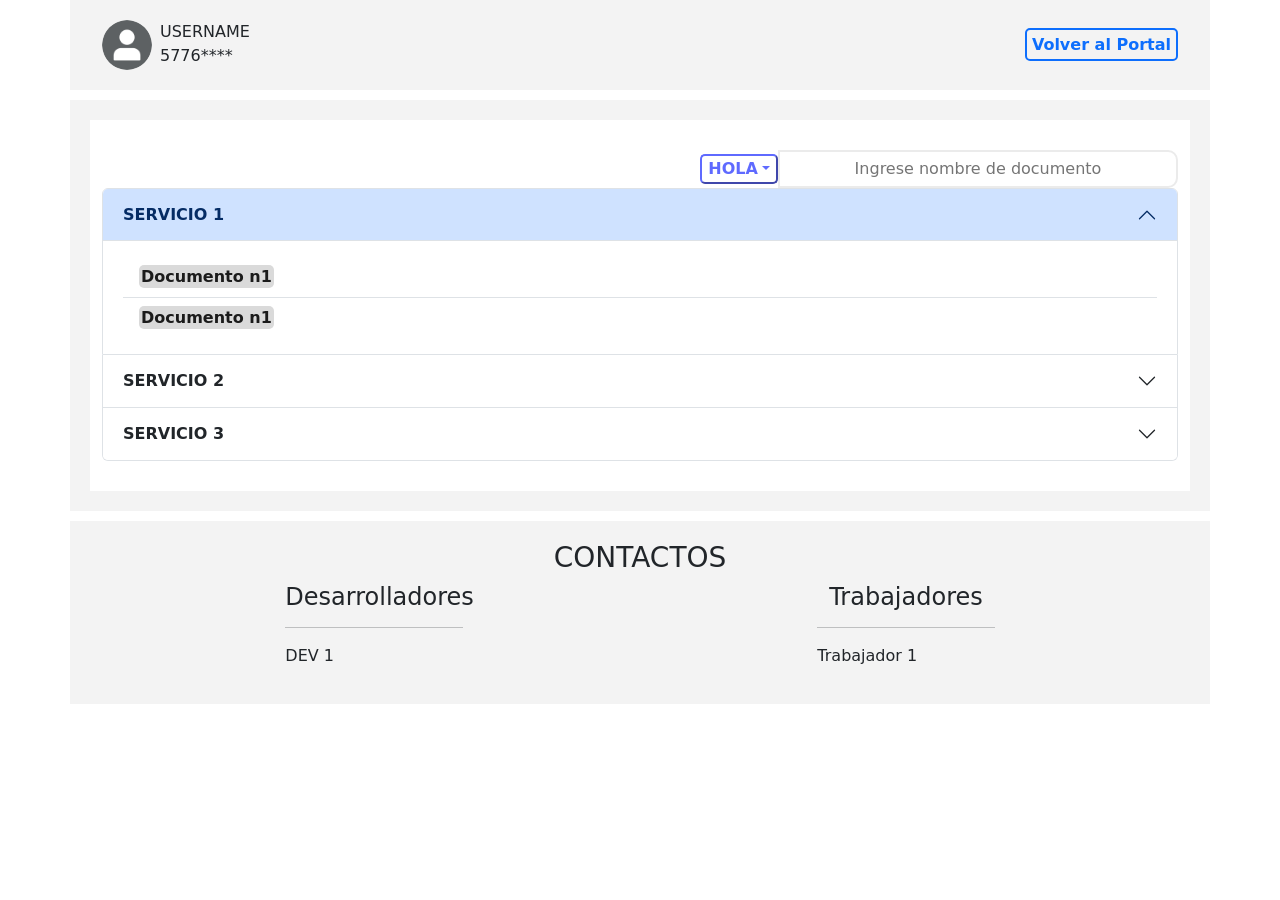
==== documentos.html @ 2d98b084 "Add files via upload" ====
<html lang="es">
<head>
    <meta charset="UTF-8">
    <meta name="viewport" content="width=device-width, initial-scale=1.0">
    <title>Documentos</title>
    <link rel="stylesheet" href="src/frame.css">
    <link rel="stylesheet" href="src/images.css">
    <link rel="stylesheet" href="src/button.css">
    <link rel="stylesheet" href="src/nav.css">
    <link rel="stylesheet" href="src/footer.css">
    <link href="https://cdn.jsdelivr.net/npm/bootstrap@5.3.8/dist/css/bootstrap.min.css" rel="stylesheet" integrity="sha384-sRIl4kxILFvY47J16cr9ZwB07vP4J8+LH7qKQnuqkuIAvNWLzeN8tE5YBujZqJLB" crossorigin="anonymous">
    
</head>
<body>
    <div class="container">
        <header class="row frame">
            <div class="col-6 d-flex gap-2">
                <span>
                    <a href="#">
                        <img src="assets/imgs/profile_icon.png" class="profile-icon">
                    </a>
                </span>
                <span>
                    <p style="margin: 0;">USERNAME</p>
                    <p style="margin: 0;">5776****</p>
                </span>
            </div>
            <div class="col-6 d-flex gap-2 align-items-center justify-content-end">
                <span><a href="index.html" class="button button-default button-option">Volver al Portal</a></span>
            </div>
        </header>
        <main class="row frame">
            <div class="col frame-relevant"> <!--Documentos-->
                <nav class="col d-flex">
                        <div class="col d-flex align-items-center justify-content-end"> <!--Parte derecha del header-->
                            <button class="button button-theme-whiteblue dropdown-toggle" data-bs-toggle="dropdown" style="height: auto;" >HOLA</button>
                            <ul class="dropdown-menu">
                                <li><button class="dropdown-item" href="#">FECHA</button></li>
                                <li><button class="dropdown-item" href="#">A-Z</button></li>
                            </ul>
                        <input class="nav-input" type="text" placeholder="Ingrese nombre de documento">
                    </div>
                </nav>
                <div class="accordion" id="accordionExample">
                    <div class="accordion-item">
                        <h2 class="accordion-header">
                        <button class="accordion-button" type="button" data-bs-toggle="collapse" data-bs-target="#collapseOne" aria-expanded="true" aria-controls="collapseOne">
                            <b>SERVICIO 1</b>
                        </button>
                        </h2>
                        <div id="collapseOne" class="accordion-collapse collapse show" data-bs-parent="#accordionExample">
                        <div class="accordion-body">
                            <ul class="list-group list-group-flush">
                                <li class="list-group-item"><a href="#" class="button button-source">Documento n1</a></li>
                                <li class="list-group-item"><a href="#" class="button button-source">Documento n1</a></li>
                            </ul>
                        </div>
                        </div>
                    </div>
                    <div class="accordion-item">
                        <h2 class="accordion-header">
                        <button class="accordion-button collapsed" type="button" data-bs-toggle="collapse" data-bs-target="#collapseTwo" aria-expanded="false" aria-controls="collapseTwo">
                            <b>SERVICIO 2</b>
                        </button>
                        </h2>
                        <div id="collapseTwo" class="accordion-collapse collapse" data-bs-parent="#accordionExample">
                        <div class="accordion-body">
                            <ul class="list-group list-group-flush">
                                <li class="list-group-item"><a href="#" class="button button-source">Documento n1</a></li>
                                <li class="list-group-item"><a href="#" class="button button-source">Documento n1</a></li>
                            </ul>
                        </div>
                        </div>
                    </div>
                    <div class="accordion-item">
                        <h2 class="accordion-header">
                        <button class="accordion-button collapsed" type="button" data-bs-toggle="collapse" data-bs-target="#collapseThree" aria-expanded="false" aria-controls="collapseThree">
                            <b>SERVICIO 3</b>
                        </button>
                        </h2>
                        <div id="collapseThree" class="accordion-collapse collapse" data-bs-parent="#accordionExample">
                        <div class="accordion-body">
                            <ul class="list-group list-group-flush">
                                <li class="list-group-item"><a href="#" class="button button-source">Documento n1</a></li>
                                <li class="list-group-item"><a href="#" class="button button-source">Documento n1</a></li>
                            </ul>
                        </div>
                        </div>
                    </div>
                    
                </div>
            </div>
        </main>
        <footer class="row frame justify-content-center" style="text-align: center;">
            <h3>CONTACTOS</h3>
            <div class="col-8 d-flex justify-content-between">
                <section class="col-3">
                    <h4>Desarrolladores</h4>
                    <hr>
                    <div class="footer-section-body">
                        <span>
                            <p>DEV 1</p>
                        </span>
                    </div>
                </section>
                <section class="col-3">
                    <h4>Trabajadores</h4>
                    <hr>
                    <div class="footer-section-body">
                        <span>
                            <p>Trabajador 1</p>
                        </span>
                    </div>
                </section>
            </div>
        </footer>
    </div>
    <script src="https://cdn.jsdelivr.net/npm/bootstrap@5.3.8/dist/js/bootstrap.bundle.min.js" integrity="sha384-FKyoEForCGlyvwx9Hj09JcYn3nv7wiPVlz7YYwJrWVcXK/BmnVDxM+D2scQbITxI" crossorigin="anonymous"></script>
</body>
</html>
---- src/frame.css ----
:root{
    --colortheme-white-main-background-color: rgb(243, 243, 243);
    --default-frame-margin-bottom: 10px;
    --default-frame-padding: 20px;

    --frame-corner: 50px;
    
    --frame-relevant-padding: 30px;
    --frame-relevant-colortheme-white-bg: white;
    --frame-relevant-colortheme-white-bordercolor: rgb(177, 177, 177);
    --frame-relevant-colortheme-white-bordersize: 3px;
}

.frame {
    padding: var(--default-frame-padding);
    margin-bottom: var(--default-frame-margin-bottom);
    background-color: var(--colortheme-white-main-background-color);
}

.frame-relevant {
    padding: var(--frame-relevant-padding);

    background-color: var(--frame-relevant-colortheme-white-bg);
    /*
    border: var(--frame-relevant-colortheme-white-bordersize) solid var(--frame-relevant-colortheme-white-bordercolor);
    */
}

.frame-with-corner {
    border-radius: var(--frame-corner);
}

.frame-with-flex {
    justify-content: center;
}
---- src/images.css ----
.profile-icon {
    max-width: 50px;
    height: auto;
    border-radius: 50%;
}

.preview-icon {
    max-width: 100px;
    height: auto;
    border-radius: 50%;
}
---- src/button.css ----
:root {
    --button-default-padding: 5px;
    --button-default-bordersize: 2px;
    --button-default-borderradius: 5px;

    --button-transition-default-style: ease-out;
    --button-transition-default-time: .2s;

    /* Colores */
    --color-theme-lightgreen: rgb(124, 243, 108);
    --color-theme-yellow: rgb(255, 255, 97);
    --color-theme-red: red;
    --color-theme-blue: rgb(95, 106, 255);

    /* Tema blanco-azul */
    --button-whiteblue-backgroundcolor: white;
    --button-whiteblue-bordercolor: var(--color-theme-blue);
    --button-whiteblue-color: var(--color-theme-blue);
    
    --button-transition-whiteblue-backgroundcolor: var(--color-theme-blue);
    --button-transition-whiteblue-bordercolor: white;
    --button-transition-whiteblue-color: white;

    /* Tema blanco-verde claro */
    --button-whitelightgreen-backgroundcolor: white;
    --button-whitelightgreen-bordercolor: var(--color-theme-lightgreen);
    --button-whitelightgreen-color: var(--color-theme-lightgreen);

    /* Tema blanco-amarillo */
    --button-whiteyellow-backgroundcolor: white;
    --button-whiteyellow-bordercolor: var(--color-theme-yellow);
    --button-whiteyellow-color: var(--color-theme-yellow);

    --button-transition-whiteyellow-backgroundcolor: var(--color-theme-yellow);
    --button-transition-whiteyellow-bordercolor: white;
    --button-transition-whiteyellow-color: white;
    
    /* Tema blanco-rojo */
    --button-whitered-backgroundcolor: white;
    --button-whitered-bordercolor: var(--color-theme-red);
    --button-whitered-color: var(--color-theme-red);

    --button-transition-whitered-backgroundcolor: var(--color-theme-red);
    --button-transition-whitered-bordercolor: white;
    --button-transition-whitered-color: white;

    /* Otros */
    --button-option-borderradius: 0;
    --button-option-padding: 5px;

    --button-source-backgroundcolor: rgb(218, 218, 218);
    --button-source-borrderradius: 2px;
    --button-source-bordersize: 0px;
    --button-source-bordercolor: rgb(153, 153, 153);
    --button-source-color: rgb(27, 27, 27);
    --button-source-padding: 2px;
}

.button-source {
    padding: var(--button-source-padding);
    background-color: var(--button-source-backgroundcolor);
    border: var(--button-source-bordersize) solid var(--button-source-bordercolor);
    color: var(--button-source-color)
}

/* White blue */

.button-theme-whiteblue {
    background-color: var(--button-whiteblue-backgroundcolor);
    color: var(--button-whiteblue-color);

    border-color: var(--color-theme-blue);

    transition: 
        background-color var(--button-transition-default-time) var(--button-transition-default-style);
    transition: 
        color var(--button-transition-default-time) var(--button-transition-default-style);
}

.button-theme-whiteblue:hover {
    background-color: var(--button-transition-whiteblue-backgroundcolor);
    color: var(--button-transition-whiteblue-color);
}

/* White light green */

.button-theme-whitelightgreen {
    background-color: var(--button-whitelightgreen-backgroundcolor);
    border-color: var(--button-whitelightgreen-bordercolor);
    color: var(--button-whitelightgreen-color);

    transition: 
        background-color var(--button-transition-default-time) var(--button-transition-default-style);
    transition: 
        color var(--button-transition-default-time) var(--button-transition-default-style);
}

.button-theme-whitelightgreen:hover {
    background-color: var(--button-transition-whitelightgreen-backgroundcolor);
    color: var(--button-transition-whitelightgreen-color);
}

/* White yellow */

.button-theme-whiteyellow {
    background-color: var(--button-whiteyellow-backgroundcolor);
    border-color: var(--button-whiteyellow-bordercolor);
    color: var(--button-whiteyellow-color);

    transition: 
        background-color var(--button-transition-default-time) var(--button-transition-default-style);
    transition: 
        color var(--button-transition-default-time) var(--button-transition-default-style);
}

.button-theme-whiteyellow:hover {
    background-color: var(--button-transition-whiteyellow-backgroundcolor);
    color: var(--button-transition-whiteyellow-color);
}


/* White red */

.button-theme-whitered {
    background-color: var(--button-whitered-backgroundcolor);
    border-color: var(--button-whitered-bordercolor);
    color: var(--button-whitered-color);

    transition: 
        background-color var(--button-transition-default-time) var(--button-transition-default-style);
    transition: 
        color var(--button-transition-default-time) var(--button-transition-default-style);
}

.button-theme-whitered:hover {
    background-color: var(--button-transition-whitered-backgroundcolor);
    color: var(--button-transition-whitered-color);
}

.button-option {
    padding: var(--button-option-padding);
}

.button-default {
    padding: var(--button-default-padding);

    border-radius: var(--button-option-borderradius);
    border: var(--button-default-bordersize) solid;
}

.button {
    text-decoration: none;
    font-weight: bold;
    border-radius: var(--button-default-borderradius);
}
---- src/nav.css ----
:root {
    --nav-input-bordersize: 2px;
    --nav-input-padding: 5px;
    --nav-input-bordercolor: rgb(235, 235, 235);
    --nav-input-width: 50%;
    --nav-input-height: 100%;
    --nav-input-max-height: 100px;
    --nav-input-max-width: 400px;

    --nav-input-transition-bordercolor: rgb(65, 154, 255);
    --nav-input-transition-bordersize: 2px;
    --nav-input-transition-duration: .1s;
    --nav-input-transition-style: ease-out
}

.nav-input {
    width: var(--nav-input-width);
    height: auto;
    max-width: var(--nav-input-max-width);
    max-height: var(--nav-input-max-height);

    padding: var(--nav-input-padding);

    text-align: center;
    border-top-right-radius: 10px;
    border-bottom-right-radius: 10px;
    border: var(--nav-input-bordersize) solid var(--nav-input-bordercolor);
    transition: border var(--nav-input-transition-duration) var(--nav-input-transition-style);
}

.nav-input:hover {
    border: var(--nav-input-transition-bordersize) solid var(--nav-input-transition-bordercolor);
}

.nav-input:focus {
    outline: none;
    border: var(--nav-input-transition-bordersize) solid var(--nav-input-transition-bordercolor)
}
---- src/footer.css ----
.footer-section-body {
    text-align: start;
}
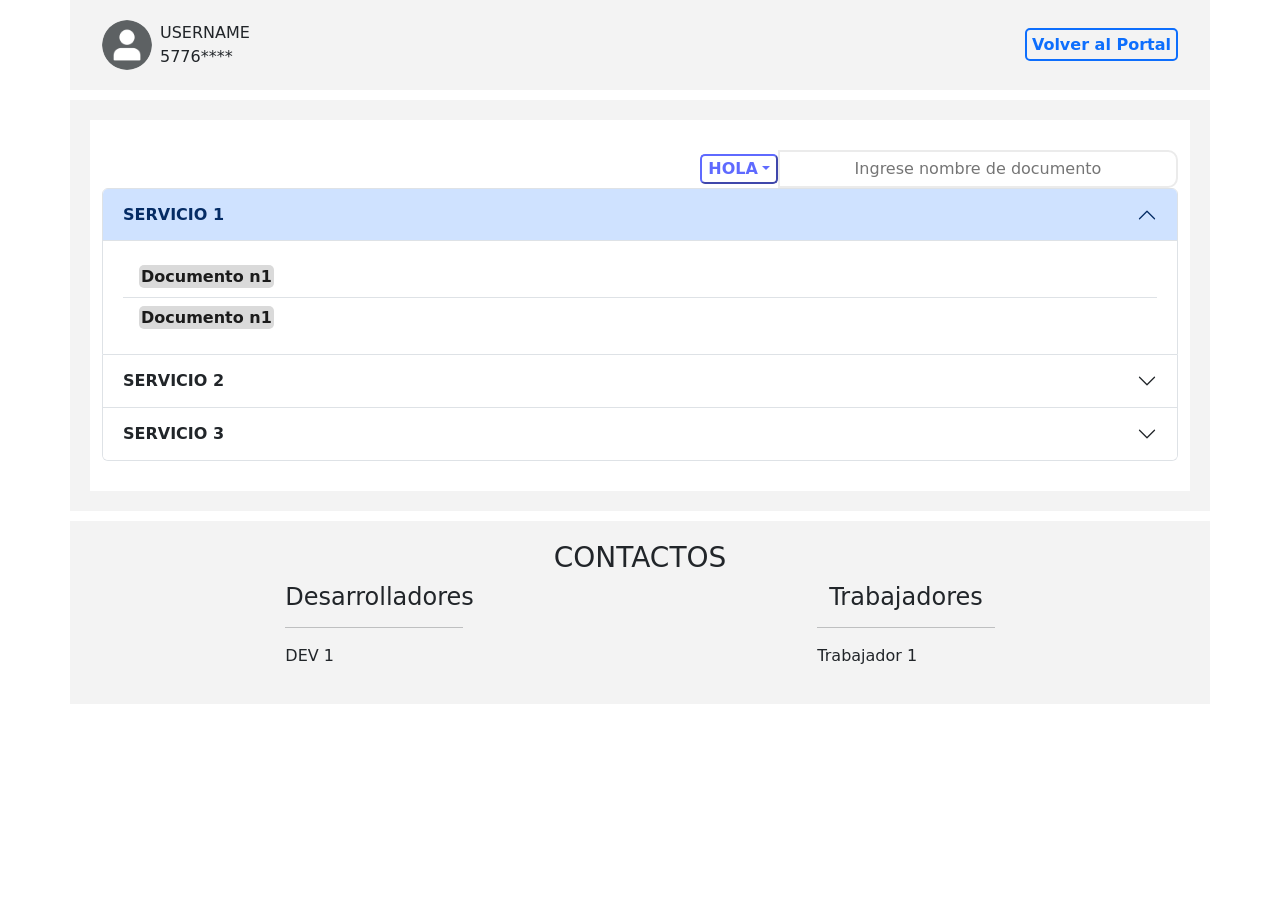
==== commit fd1a52af: "Add files via upload" ====
--- a/documentos.html
+++ b/documentos.html
@@ -14,7 +14,7 @@
 <body>
     <div class="container">
         <header class="row frame">
-            <div class="col-6 d-flex gap-2">
+            <div class="col-12 col-md-6 d-flex gap-2 align-items-center">
                 <span>
                     <a href="#">
                         <img src="assets/imgs/profile_icon.png" class="profile-icon">
@@ -25,7 +25,7 @@
                     <p style="margin: 0;">5776****</p>
                 </span>
             </div>
-            <div class="col-6 d-flex gap-2 align-items-center justify-content-end">
+            <div class="col-12 col-md-6 d-flex flex-wrap gap-2 align-items-center justify-content-md-end mt-2 mt-md-0">
                 <span><a href="index.html" class="button button-default button-option">Volver al Portal</a></span>
             </div>
         </header>
@@ -91,29 +91,29 @@
                 </div>
             </div>
         </main>
-        <footer class="row frame justify-content-center" style="text-align: center;">
-            <h3>CONTACTOS</h3>
-            <div class="col-8 d-flex justify-content-between">
-                <section class="col-3">
-                    <h4>Desarrolladores</h4>
-                    <hr>
-                    <div class="footer-section-body">
-                        <span>
-                            <p>DEV 1</p>
-                        </span>
-                    </div>
-                </section>
-                <section class="col-3">
-                    <h4>Trabajadores</h4>
-                    <hr>
-                    <div class="footer-section-body">
-                        <span>
-                            <p>Trabajador 1</p>
-                        </span>
-                    </div>
-                </section>
+<footer class="row frame justify-content-center" style="text-align: center;">
+    <h3>CONTACTOS</h3>
+    <div class="col-12 col-md-8 d-flex flex-column flex-md-row justify-content-between gap-3">
+        <section class="col-12 col-md-3">
+            <h4>Desarrolladores</h4>
+            <hr>
+            <div class="footer-section-body">
+                <span>
+                    <p>DEV 1</p>
+                </span>
             </div>
-        </footer>
+        </section>
+        <section class="col-12 col-md-3">
+            <h4>Trabajadores</h4>
+            <hr>
+            <div class="footer-section-body">
+                <span>
+                    <p>Trabajador 1</p>
+                </span>
+            </div>
+        </section>
+    </div>
+</footer>
     </div>
     <script src="https://cdn.jsdelivr.net/npm/bootstrap@5.3.8/dist/js/bootstrap.bundle.min.js" integrity="sha384-FKyoEForCGlyvwx9Hj09JcYn3nv7wiPVlz7YYwJrWVcXK/BmnVDxM+D2scQbITxI" crossorigin="anonymous"></script>
 </body>
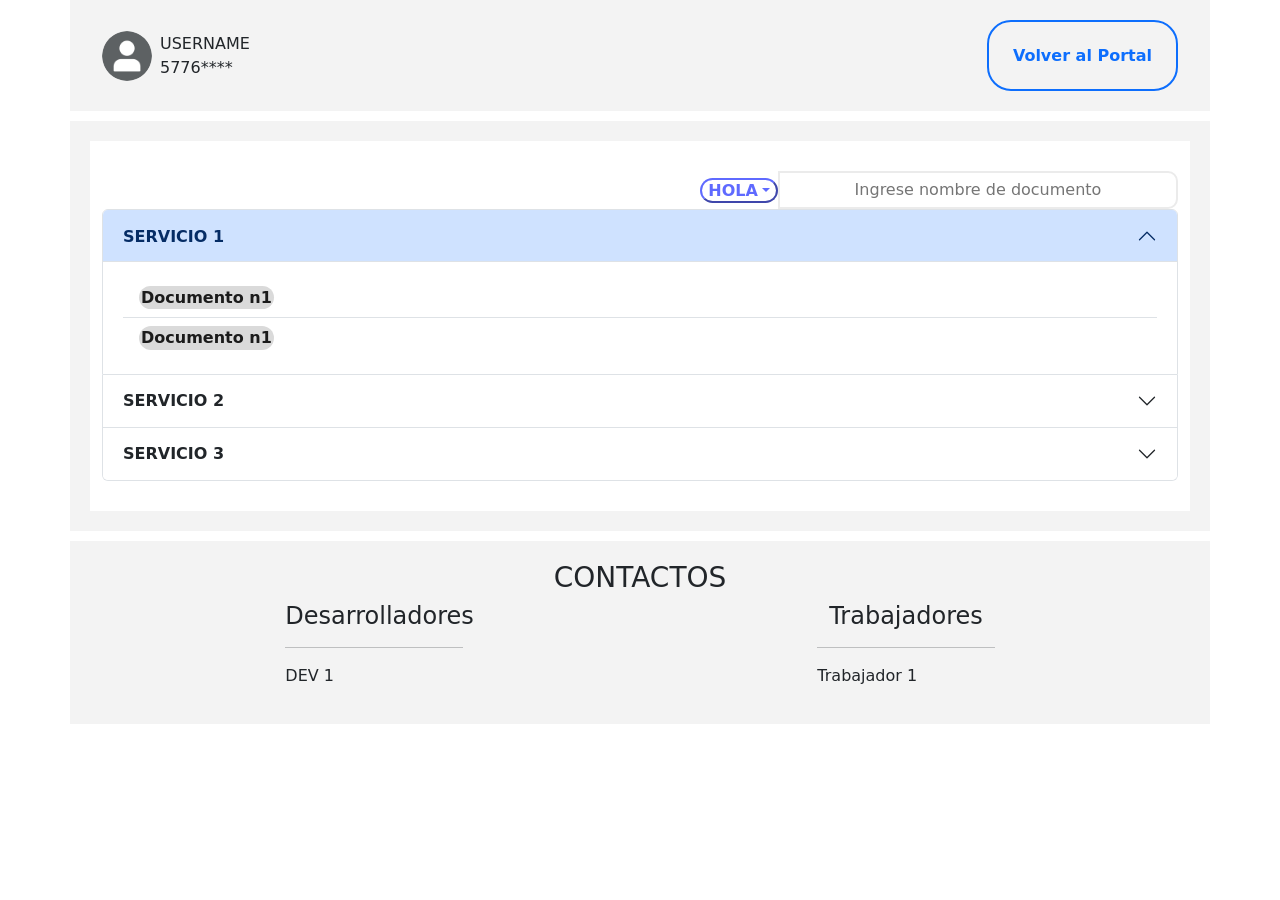
==== commit 9f5a9c9e: "Cambios finales Mateo Ducasse, Ian Galli, Valentin Correa, Marcos Salas." ====
--- a/documentos.html
+++ b/documentos.html
@@ -3,6 +3,7 @@
     <meta charset="UTF-8">
     <meta name="viewport" content="width=device-width, initial-scale=1.0">
     <title>Documentos</title>
+    <link rel="icon" type="image/png" href="assets/imgs/icon/favicon.png">
     <link rel="stylesheet" href="src/frame.css">
     <link rel="stylesheet" href="src/images.css">
     <link rel="stylesheet" href="src/button.css">
@@ -25,7 +26,7 @@
                     <p style="margin: 0;">5776****</p>
                 </span>
             </div>
-            <div class="col-12 col-md-6 d-flex flex-wrap gap-2 align-items-center justify-content-md-end mt-2 mt-md-0">
+            <div class="col-12 col-md-6 d-flex flex-wrap gap-2 align-items-center justify-content-center justify-content-md-end mt-2 mt-md-0 header-actions">
                 <span><a href="index.html" class="button button-default button-option">Volver al Portal</a></span>
             </div>
         </header>
--- a/src/button.css
+++ b/src/button.css
@@ -1,7 +1,7 @@
 :root {
-    --button-default-padding: 5px;
+    --button-default-padding: 24px;
     --button-default-bordersize: 2px;
-    --button-default-borderradius: 5px;
+    --button-default-borderradius: 24px;
 
     --button-transition-default-style: ease-out;
     --button-transition-default-time: .2s;
@@ -54,6 +54,32 @@
     --button-source-bordercolor: rgb(153, 153, 153);
     --button-source-color: rgb(27, 27, 27);
     --button-source-padding: 2px;
+
+    /* Nuevas variables para los botones de la home */
+    --home-action-min-height: 76px;
+    --home-action-mobile-min-height: 82px;
+    --home-action-padding: 1rem 1.4rem;
+    --home-action-border-radius: 18px;
+    --home-action-border-size: 2px;
+    --home-action-shadow: 0 4px 10px rgba(0, 0, 0, 0.08);
+    --home-action-shadow-hover: 0 6px 14px rgba(0, 0, 0, 0.12);
+    --home-action-font-size: 1.05rem;
+    --home-action-mobile-font-size: 1.1rem;
+    --home-action-min-width: 220px;
+    --home-action-transition-time: 0.2s;
+    --home-action-background-color: white;
+    --home-action-text-color: var(--color-theme-blue);
+    --home-action-hover-background-color: var(--color-theme-blue);
+    --home-action-hover-text-color: white;
+    --home-action-hover-transform: translateY(-2px);
+
+    /* Variables para el botón base y el header responsive */
+    --button-base-display: inline-flex;
+    --button-base-align-items: center;
+    --button-base-justify-content: center;
+    --button-base-line-height: 1.2;
+    --button-base-max-width: 100%;
+    --button-base-text-align: center;
 }
 
 .button-source {
@@ -148,8 +174,102 @@
     border: var(--button-default-bordersize) solid;
 }
 
+/*
+    Estilo base de los botones generales.
+    Se usa para que los enlaces y botones sean claros, legibles y flexibles,
+    especialmente cuando el texto es largo en pantallas pequeñas.
+*/
 .button {
+    display: var(--button-base-display);
+    align-items: var(--button-base-align-items);
+    justify-content: var(--button-base-justify-content);
     text-decoration: none;
     font-weight: bold;
     border-radius: var(--button-default-borderradius);
-}+    line-height: var(--button-base-line-height);
+    max-width: var(--button-base-max-width);
+    text-align: var(--button-base-text-align);
+    white-space: normal;
+}
+
+/*
+    Contenedor de acciones del header.
+    En móvil ocupa todo el ancho para evitar que el botón se superponga,
+    y en escritorio vuelve a alinearse a la derecha.
+*/
+.header-actions {
+    width: 100%;
+}
+
+.header-actions .button {
+    width: 100%;
+    max-width: 100%;
+}
+
+@media (min-width: 768px) {
+    .header-actions {
+        width: auto;
+        justify-content: flex-end;
+    }
+
+    .header-actions .button {
+        width: auto;
+    }
+}
+
+/*
+    Nuevas clases para la zona de botones principales de la home.
+    Sirven para que los botones se vean grandes, claros y fáciles de tocar,
+    especialmente para personas mayores y para pantallas pequeñas.
+*/
+
+/* Contenedor de los botones principales de la home */
+.home-actions {
+    margin: 2rem 0 1rem;
+}
+
+/* Estilo base de cada botón grande de la home */
+.home-action-btn {
+    min-height: var(--home-action-min-height);
+    padding: var(--home-action-padding);
+    border-radius: var(--home-action-border-radius);
+    border: var(--home-action-border-size) solid var(--color-theme-blue);
+    background-color: var(--home-action-background-color);
+    color: var(--home-action-text-color);
+    font-weight: 700;
+    font-size: var(--home-action-font-size);
+    box-shadow: var(--home-action-shadow);
+    transition: transform var(--home-action-transition-time) ease, box-shadow var(--home-action-transition-time) ease, background-color var(--home-action-transition-time) ease, color var(--home-action-transition-time) ease;
+}
+
+/* Efecto al pasar el mouse o al enfocar el botón */
+.home-action-btn:hover,
+.home-action-btn:focus {
+    background-color: var(--home-action-hover-background-color);
+    color: var(--home-action-hover-text-color);
+    transform: var(--home-action-hover-transform);
+    box-shadow: var(--home-action-shadow-hover);
+}
+
+/* Ajuste para pantallas pequeñas (móviles) */
+@media (max-width: 767.98px) {
+    .home-actions {
+        flex-direction: column; /* uno debajo del otro */
+        align-items: stretch; /* ocupan todo el ancho */
+    }
+
+    .home-action-btn {
+        width: 100%; /* ocupa el ancho completo */
+        min-height: var(--home-action-mobile-min-height); /* un poco más alto en móvil */
+        font-size: var(--home-action-mobile-font-size); /* texto un poco más grande */
+    }
+}
+
+/* Ajuste para pantallas más grandes */
+@media (min-width: 768px) {
+    .home-action-btn {
+        min-width: var(--home-action-min-width); /* ancho mínimo para que se vean bien */
+    }
+}
+
+/* Siempre es recomendable usar "var" como buena practica profe, para facil modificacion de las cosas */
